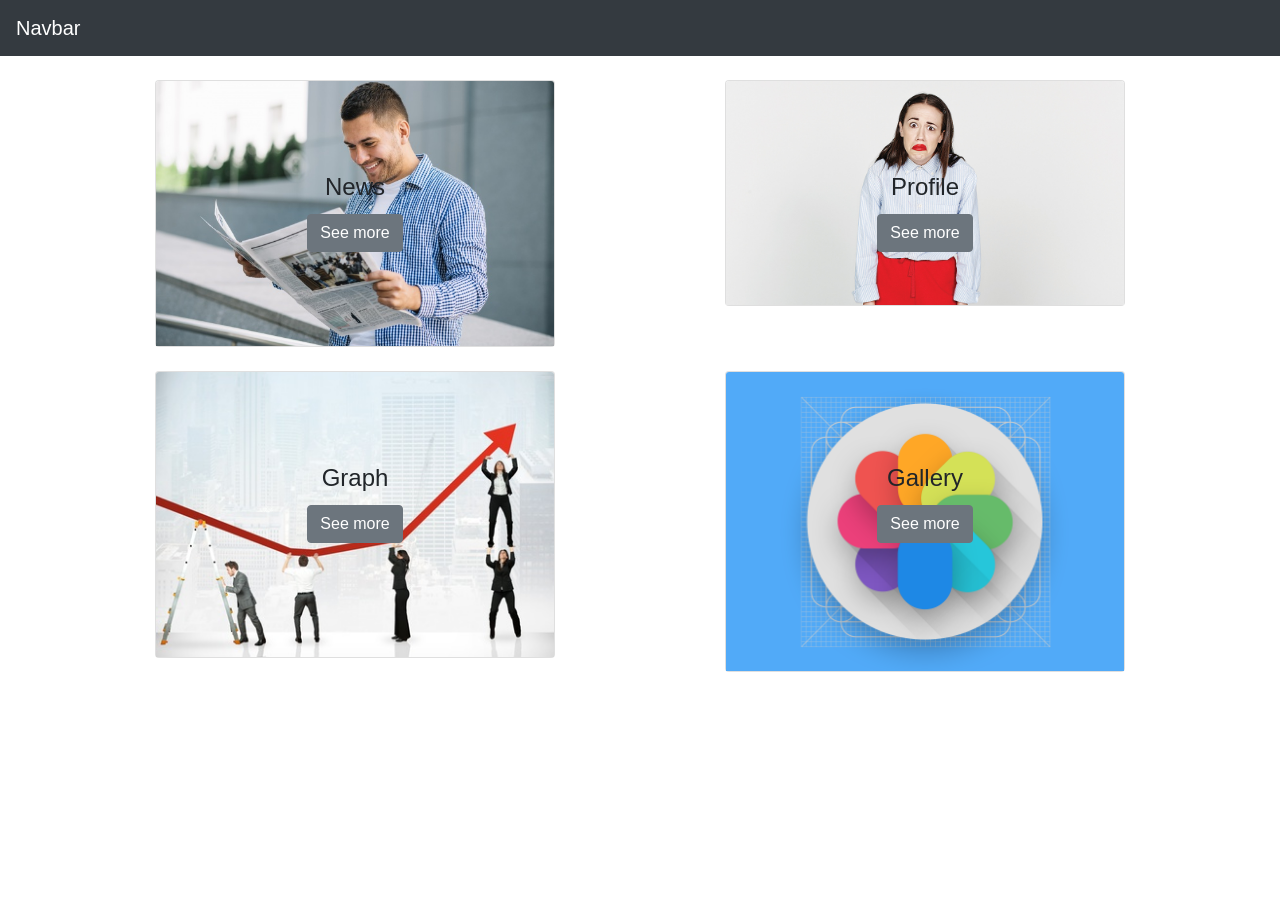
==== index.html @ 7854534a "อัพลิ้งค์โปรไฟล์ลงอินเด็ก" ====
<!doctype html>
<html lang="en">
  <head>
    <!-- Required meta tags -->
    <meta charset="utf-8">
    <meta name="viewport" content="width=device-width, initial-scale=1, shrink-to-fit=no">

    <!-- Bootstrap CSS -->
    <link rel="stylesheet" href="https://stackpath.bootstrapcdn.com/bootstrap/4.1.3/css/bootstrap.min.css" integrity="sha384-MCw98/SFnGE8fJT3GXwEOngsV7Zt27NXFoaoApmYm81iuXoPkFOJwJ8ERdknLPMO" crossorigin="anonymous">

    <title>Software Engineering</title>
  </head>
  <body>
      <nav class="navbar navbar-dark bg-dark">
          <span class="navbar-brand mb-0 h1">Navbar</span>
        </nav>
        <div class="container">
          <br>
          <center>
      <div class="row">
          <div class="col-md-6">
                  <div class="card" style="width:400px">
                          <img class="card-img-top" src="image/news.jpg" >
                          <div class="card-img-overlay"><br><br><br>
                            <h4 class="card-title">News</h4>
                            <a href="#" class="btn btn-secondary">See more</a>
                          </div>
                        </div>
          </div>
          <div class="col-md-6">
                  <div class="card" style="width:400px">
                          <img class="card-img-top" src="image/profile.jpg" >
                          <div class="card-img-overlay"><br><br><br>
                            <h4 class="card-title">Profile</h4>
                            <a href="file:///C:/Users/shan_/Documents/GitHub/SEGit/Profile.html" class="btn btn-secondary">See more</a>
                          </div>
                        </div>
          </div>
          <div class="container">
            <br>
          </div>
          <div class="col-md-6">
                  <div class="card" style="width:400px">
                          <img class="card-img-top" src="image/graph.jpg">
                          <div class="card-img-overlay"><br><br><br>
                            <h4 class="card-title">Graph</h4>
                            <a href="Graphts.html" class="btn btn-secondary">See more</a>
                          </div>
                        </div>
          </div>
          <div class="col-md-6">
                  <div class="card" style="width:400px">
                          <img class="card-img-top" src="image/gallery.png">
                          <div class="card-img-overlay"><br><br><br>
                            <h4 class="card-title">Gallery</h4>
                            <a href="#" class="btn btn-secondary">See more</a>
                          </div>
                        </div>
          </div>
      </div>
    </center>
      </div>
      <div class="container">
          <br>
        </div>
    <!-- Optional JavaScript -->
    <!-- jQuery first, then Popper.js, then Bootstrap JS -->
    <script src="https://code.jquery.com/jquery-3.3.1.slim.min.js" integrity="sha384-q8i/X+965DzO0rT7abK41JStQIAqVgRVzpbzo5smXKp4YfRvH+8abtTE1Pi6jizo" crossorigin="anonymous"></script>
    <script src="https://cdnjs.cloudflare.com/ajax/libs/popper.js/1.14.3/umd/popper.min.js" integrity="sha384-ZMP7rVo3mIykV+2+9J3UJ46jBk0WLaUAdn689aCwoqbBJiSnjAK/l8WvCWPIPm49" crossorigin="anonymous"></script>
    <script src="https://stackpath.bootstrapcdn.com/bootstrap/4.1.3/js/bootstrap.min.js" integrity="sha384-ChfqqxuZUCnJSK3+MXmPNIyE6ZbWh2IMqE241rYiqJxyMiZ6OW/JmZQ5stwEULTy" crossorigin="anonymous"></script>
  </body>
</html>
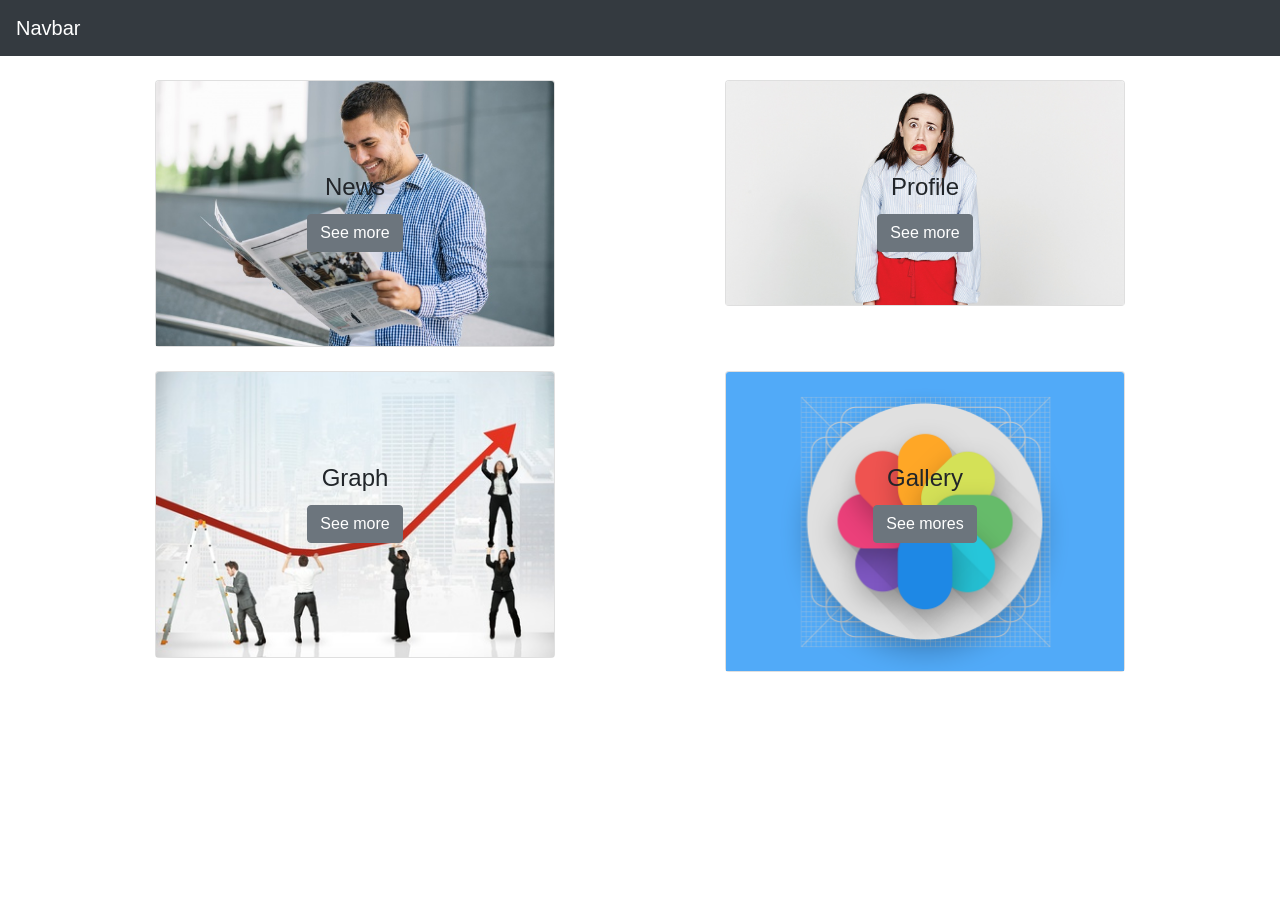
==== commit 39742767: "Update index.html" ====
--- a/index.html
+++ b/index.html
@@ -32,7 +32,7 @@
                           <img class="card-img-top" src="image/profile.jpg" >
                           <div class="card-img-overlay"><br><br><br>
                             <h4 class="card-title">Profile</h4>
-                            <a href="file:///C:/Users/shan_/Documents/GitHub/SEGit/Profile.html" class="btn btn-secondary">See more</a>
+                            <a href="Profile.html" class="btn btn-secondary">See more</a>
                           </div>
                         </div>
           </div>
@@ -53,7 +53,7 @@
                           <img class="card-img-top" src="image/gallery.png">
                           <div class="card-img-overlay"><br><br><br>
                             <h4 class="card-title">Gallery</h4>
-                            <a href="#" class="btn btn-secondary">See more</a>
+                            <a href="gallery.html" class="btn btn-secondary">See mores</a>
                           </div>
                         </div>
           </div>
